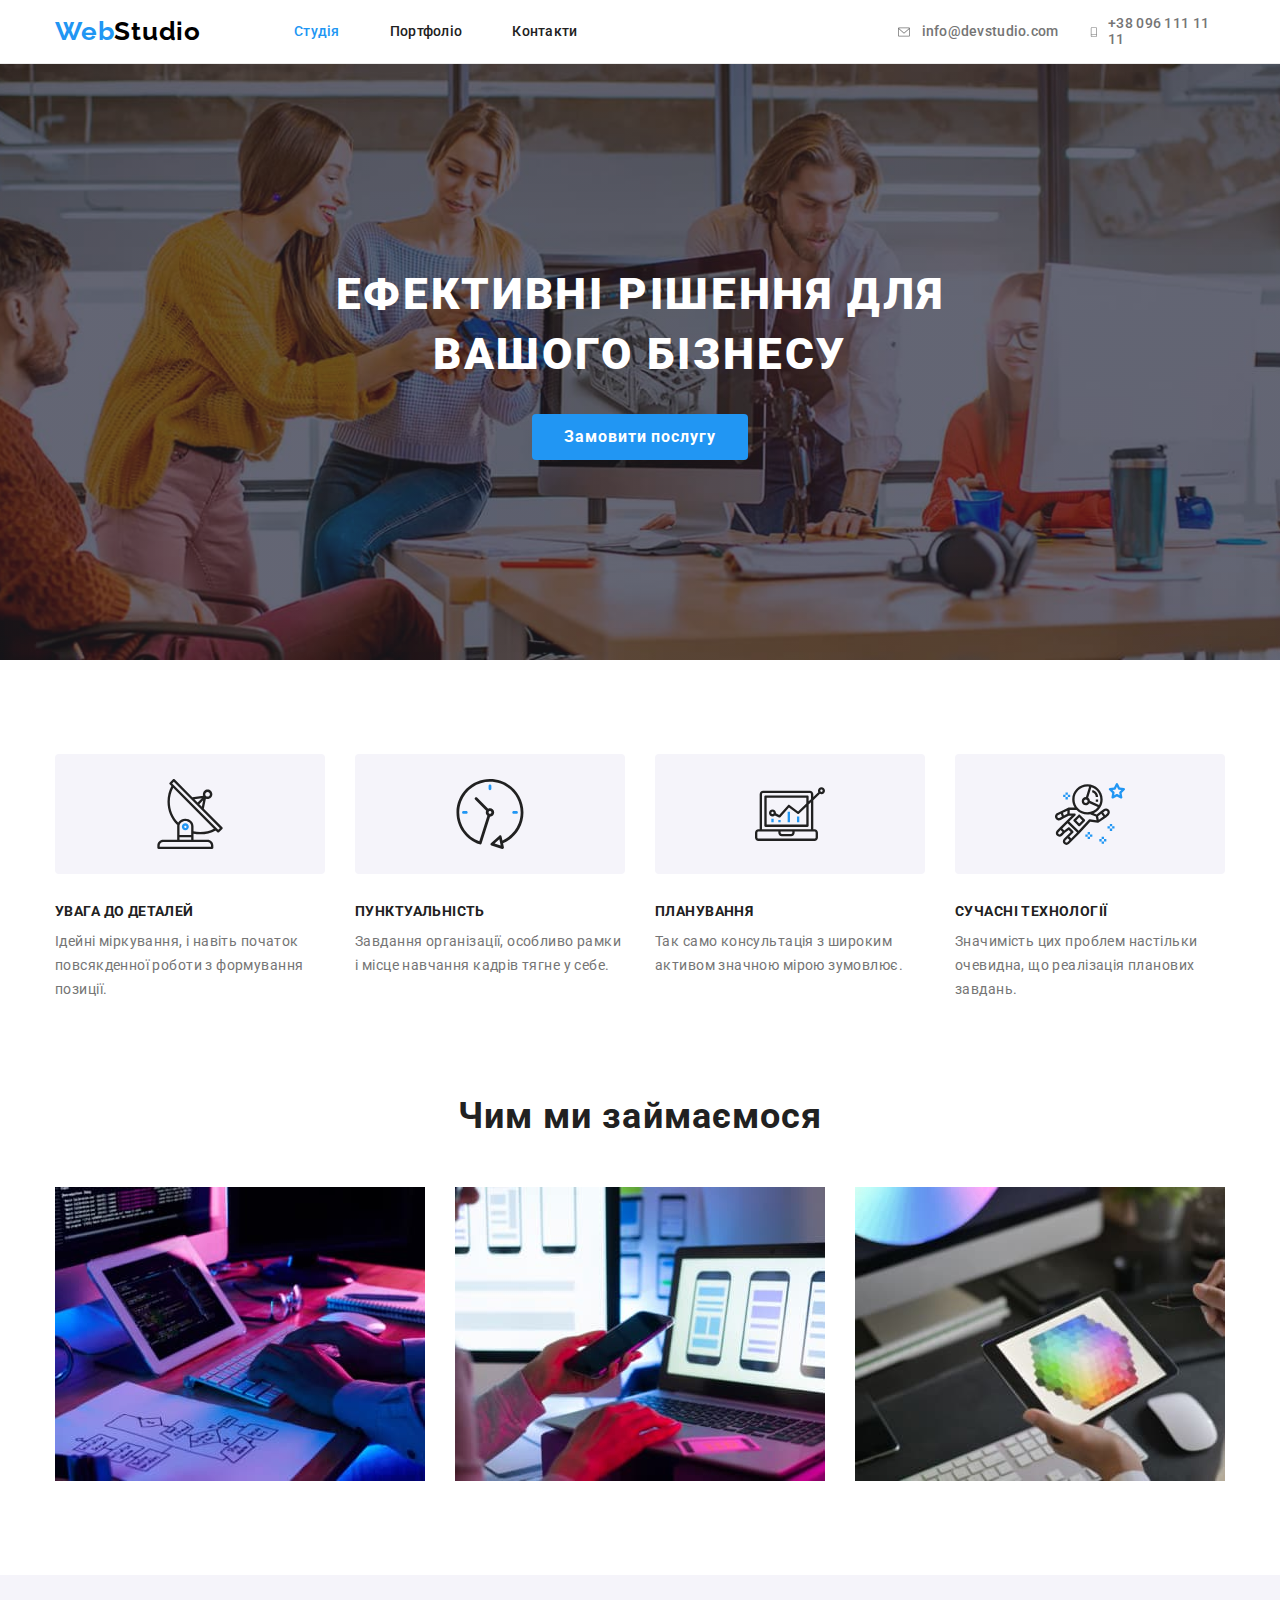
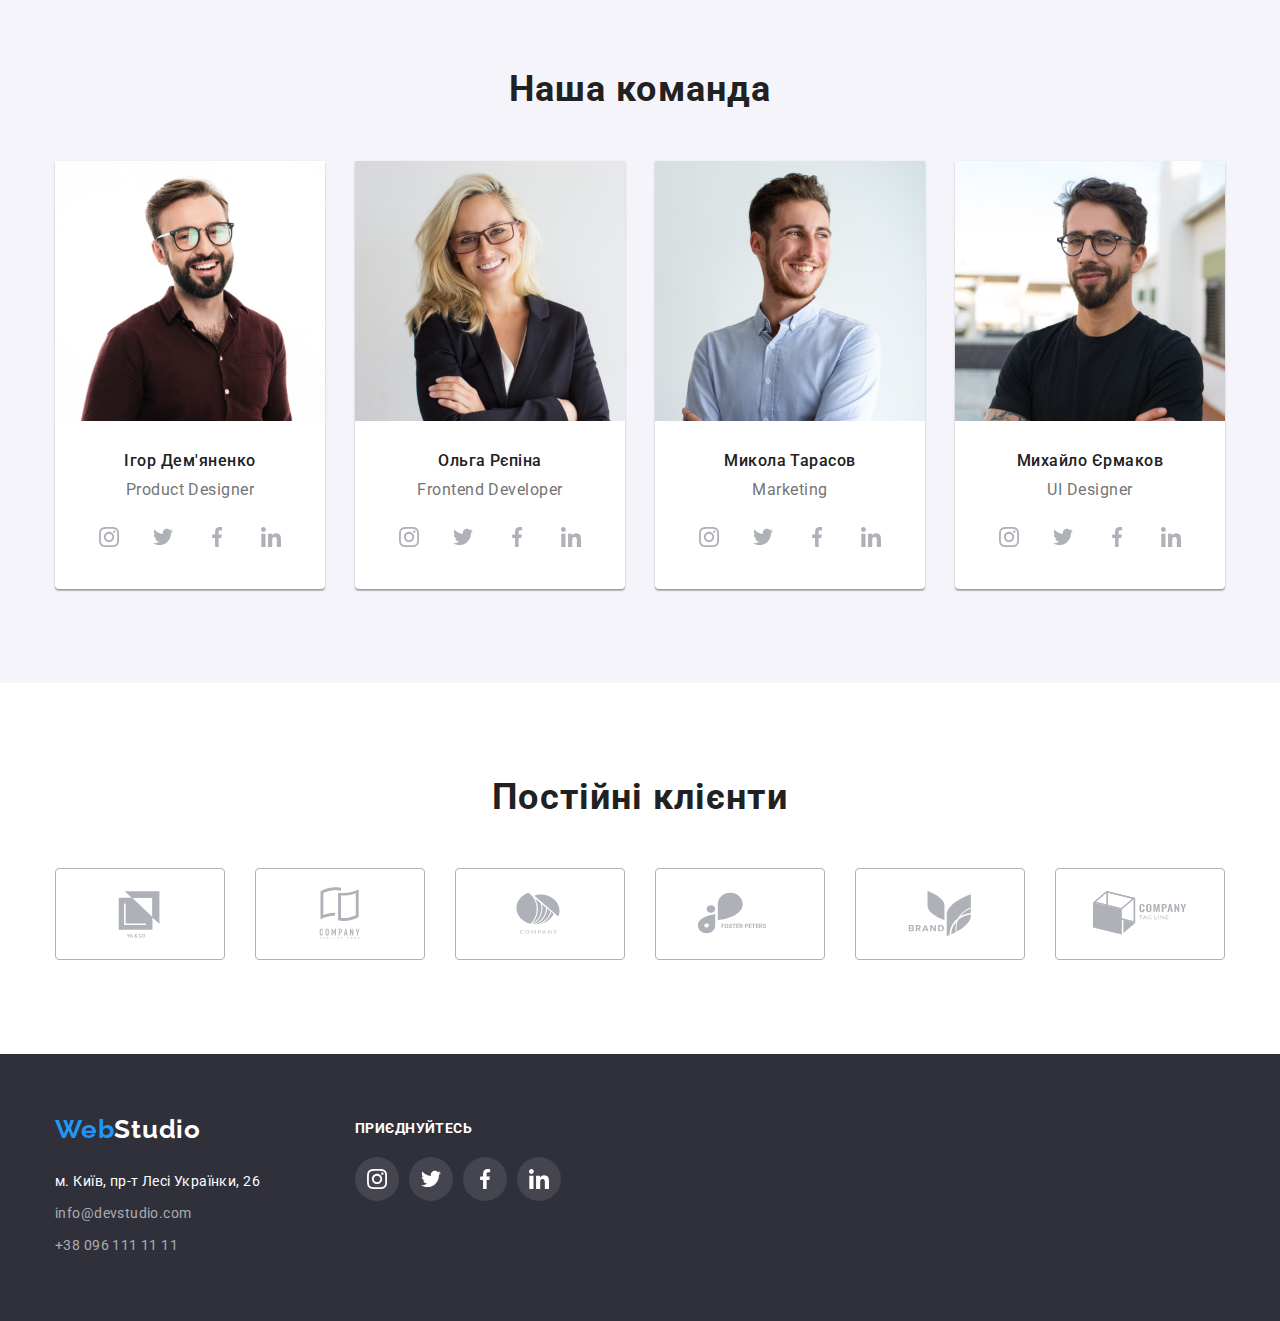
==== index.html @ a52192f7 "homework-4" ====
<!DOCTYPE html>
<html lang="uk">
<head>
    <meta charset="UTF-8">
    <meta http-equiv="X-UA-Compatible" content="IE=edge">
    <meta name="viewport" content="width=device-width, initial-scale=1.0">
    <title>Document</title>
    <link rel="stylesheet" href="./css/modern-normalize.css">
    <link rel="stylesheet" href="./css/style.css">
    <link href="https://fonts.googleapis.com/css2?family=Raleway:wght@700&family=Roboto:wght@400;500;700;900&display=swap" rel="stylesheet">
</head>
<body>

    <!--шапка сайту-->
    <header class="header">
        <div class="container main">
            <a class="logo link" href="/index.html">
                <span class="logo-left">Web</span><span class="studio">Studio</span> 
            </a>
            <nav class="nav">
                <ul class="nav-list list">
                    <li class="nav-item item"><a class="link first-link" href="index.html">Студія</a></li>
                    <li class="nav-item item"> <a class="link link-text" href="./portfolio.html" >Портфоліо</a></li>
                    <li class="nav-item item"> <a class="link link-text" href="index.html">Контакти</a></li>
                </ul>
            </nav>
            <div>
                <ul class="contact-list list">
                    <li class="contacts-item"><a class="link-icon" href="mailto:info@devstudio.com" target="_blank"
                        rel="noopener noreferrer" aria-label="link to email"> <svg width="16" height="12">
                        <use href="./images/symbol.svg#icon-envelope"></use></svg>info@devstudio.com</a>
                    </li>
                    <li class="contacts-item"> <a class="link-icon" href="tel:+38096111111" target="_blank" 
                        rel="noopener noreferrer" aria-label="link to phone"> <svg width="10" height="16">
                        <use href="./images/symbol.svg#icon-smartphone"></use></svg>+38 096 111 11 11</a>
                    </li>
                </ul>
            </div> 
        </div>
    </header>

    <!-- Hero -->

    <main>
        <section class="hero">
            <div class="container">
                <h1 class="hero-titel">Ефективні рішення для <br/> вашого бізнесу</h1>
                <button class="hero-button" type="button">Замовити послугу</button>
            </div>
        </section>
        
    <!-- About -->

        <section class="about section">
            <div class="container">
                <h2 class="visually-hidden">Про нас</h2>

                <ul class="section-list list">
                    <li class="item svg-item"> 
                        <div class="div-svg">
                            <svg class="advantages-icon" width="70" height="70">
                                <use href="./images/symbol.svg#icon-antena">
                            </svg>
                        </div>
                        <h3 class="about-item">Увага до деталей</h3> 
                        <p class="about-text">Ідейні міркування, і навіть початок повсякденної роботи з формування позиції.</p> 
                    </li>
                    <li class="item">
                        <div class="div-svg">
                            <svg class="advantages-icon" width="70" height="70">
                                <use href="./images/symbol.svg#icon-clock">
                            </svg>
                        </div> 
                        <h3 class="about-item">Пунктуальність</h3> 
                        <p class="about-text">Завдання організації, особливо рамки і місце навчання кадрів тягне у себе.</p> 
                    </li>
                    <li class="item">
                        <div class="div-svg">
                            <svg class="advantages-icon" width="70" height="70">
                                <use href="./images/symbol.svg#icon-diagram">
                            </svg>
                        </div> 
                        <h3 class="about-item">Планування</h3> 
                        <p class="about-text">Так само консультація з широким активом значною мірою зумовлює.</p> 
                    </li>
                    <li class="item">
                        <div class="div-svg">
                            <svg class="advantages-icon" width="70" height="70">
                                <use href="./images/symbol.svg#icon-astronaut">
                            </svg>
                        </div> 
                        <h3 class="about-item">Сучасні технологіЇ</h3> 
                        <p class="about-text">Значимість цих проблем настільки очевидна, що реалізація планових завдань.</p> 
                    </li>
                </ul>
            </div>
        </section>

        <section class="product section">
            <div class="container">
                <h2 class="product-titel">Чим ми займаємося</h2>
                <ul class="section-list list">
                    <li class="item">
                        <img src="./images/img.jpg" alt="Плануй" width="370" />
                    </li>
                    <li class="item">
                        <img src="./images/img1.jpg" alt="Розроби" width="370" />
                    </li>
                    <li class="item">
                        <img src="./images/img2.jpg" alt="Використовуй" width="370" />
                    </li>
                </ul>
            </div>
        </section>

        <section class="team team-section">
            <div class="container">
                <h2 class="product-titel">Наша команда</h2>
                <ul class="section-list list">
                    <li class="item">
                        <img src="./images/img3.jpg" alt="Розробник1" width="270" />
                        <div class="person">
                            <h3 class="team-item">Ігор Дем'яненко</h3>
                            <p class="team-text">Product Designer</p>
                            <ul class="team-icons">
                                <li>
                                    <a class="team-svg" href="https://www.instagram.com/lavashyk_official/" aria-label="Instagram">
                                        <svg class="team-icon" widht="20" height="20">
                                            <use href="./images/symbol.svg#icon-instagram"></use>
                                        </svg>
                                    </a>
                                </li>
                                <li>
                                    <a class="team-svg" href="https://twitter.com/" aria-label="Twitter">
                                        <svg class="team-icon" widht="20" height="20">
                                            <use href="./images/symbol.svg#icon-twitter"></use>
                                        </svg>
                                    </a>
                                </li>
                                <li>
                                    <a class="team-svg" href="https://www.facebook.com/" aria-label="Facebook">
                                        <svg class="team-icon" widht="20" height="20">
                                            <use href="./images/symbol.svg#icon-facebook"></use>
                                        </svg>
                                    </a>
                                </li>
                                <li>
                                    <a class="team-svg" href="https://ua.linkedin.com/" aria-label="LinkedIn">
                                        <svg class="team-icon" widht="20" height="20">
                                            <use href="./images/symbol.svg#icon-linkedin"></use>
                                        </svg>
                                    </a>
                                </li>
                            </ul>
                        </div>
                    </li>
                    <li class="item">
                        <img src="./images/img4.jpg" alt="Розробник2" width="270" />
                        <div class="person">
                            <h3 class="team-item">Ольга Рєпіна</h3>
                            <p class="team-text">Frontend Developer</p>
                            <ul class="team-icons">
                                <li>
                                    <a class="team-svg" href="https://www.instagram.com/lavashyk_official/" aria-label="Instagram">
                                        <svg class="team-icon" widht="20" height="20">
                                            <use href="./images/symbol.svg#icon-instagram"></use>
                                        </svg>
                                    </a>
                                </li>
                                <li>
                                    <a class="team-svg" href="https://twitter.com/" aria-label="Twitter">
                                        <svg class="team-icon" widht="20" height="20">
                                            <use href="./images/symbol.svg#icon-twitter"></use>
                                        </svg>
                                    </a>
                                </li>
                                <li>
                                    <a class="team-svg" href="https://www.facebook.com/" aria-label="Facebook">
                                        <svg class="team-icon" widht="20" height="20">
                                            <use href="./images/symbol.svg#icon-facebook"></use>
                                        </svg>
                                    </a>
                                </li>
                                <li>
                                    <a class="team-svg" href="https://ua.linkedin.com/" aria-label="LinkedIn">
                                        <svg class="team-icon" widht="20" height="20">
                                            <use href="./images/symbol.svg#icon-linkedin"></use>
                                        </svg>
                                    </a>
                                </li>
                            </ul>
                        </div>
                    </li>
                    <li class="item">
                        <img src="./images/img5.jpg" alt="Розробник3" width="270" />
                        <div class="person">
                            <h3 class="team-item">Микола Тарасов</h3>
                            <p class="team-text">Marketing</p>
                            <ul class="team-icons">
                                <li>
                                    <a class="team-svg" href="https://www.instagram.com/lavashyk_official/" aria-label="Instagram">
                                        <svg class="team-icon" widht="20" height="20">
                                            <use href="./images/symbol.svg#icon-instagram"></use>
                                        </svg>
                                    </a>
                                </li>
                                <li>
                                    <a class="team-svg" href="https://twitter.com/" aria-label="Twitter">
                                        <svg class="team-icon" widht="20" height="20">
                                            <use href="./images/symbol.svg#icon-twitter"></use>
                                        </svg>
                                    </a>
                                </li>
                                <li>
                                    <a class="team-svg" href="https://www.facebook.com/" aria-label="Facebook">
                                        <svg class="team-icon" widht="20" height="20">
                                            <use href="./images/symbol.svg#icon-facebook"></use>
                                        </svg>
                                    </a>
                                </li>
                                <li>
                                    <a class="team-svg" href="https://ua.linkedin.com/" aria-label="LinkedIn">
                                        <svg class="team-icon" widht="20" height="20">
                                            <use href="./images/symbol.svg#icon-linkedin"></use>
                                        </svg>
                                    </a>
                                </li>
                            </ul>
                        </div>
                    </li>
                    <li class="item">
                        <img src="./images/img6.jpg" alt="Розробник4" width="270" />
                        <div class="person">
                            <h3 class="team-item">Михайло Єрмаков</h3>
                            <p class="team-text">UI Designer</p>
                            <ul class="team-icons">
                                <li>
                                    <a class="team-svg" href="https://www.instagram.com/lavashyk_official/" aria-label="Instagram">
                                        <svg class="team-icon" widht="20" height="20">
                                            <use href="./images/symbol.svg#icon-instagram"></use>
                                        </svg>
                                    </a>
                                </li>
                                <li>
                                    <a class="team-svg" href="https://twitter.com/" aria-label="Twitter">
                                        <svg class="team-icon" widht="20" height="20">
                                            <use href="./images/symbol.svg#icon-twitter"></use>
                                        </svg>
                                    </a>
                                </li>
                                <li>
                                    <a class="team-svg" href="https://www.facebook.com/" aria-label="Facebook">
                                        <svg class="team-icon" widht="20" height="20">
                                            <use href="./images/symbol.svg#icon-facebook"></use>
                                        </svg>
                                    </a>
                                </li>
                                <li>
                                    <a class="team-svg" href="https://ua.linkedin.com/" aria-label="LinkedIn">
                                        <svg class="team-icon" widht="20" height="20">
                                            <use href="./images/symbol.svg#icon-linkedin"></use>
                                        </svg>
                                    </a>
                                </li>
                            </ul>
                        </div>
                    </li>
                </ul>
            </div>
        </section>


        <section class="clients section">
            <div class="container">
            <h2 class="product-titel">Постійні клієнти</h2>
                <ul class="section-list list">
                    <li class="item">
                        <a class="clients-svg" href="#" aria-label="Company1">
                        <svg class="clients-icon" widht="106" height="60">
                            <use href="./images/symbol.svg#icon-Logo1"></use>
                        </svg>
                        </a>
                    </li>
                    <li class="item">
                        <a class="clients-svg" href="#" aria-label="Company2">
                            <svg class="clients-icon" widht="106" height="60">
                                <use href="./images/symbol.svg#icon-Logo2"></use>
                            </svg>
                        </a>
                    </li>
                    <li class="item">
                        <a class="clients-svg" href="#" aria-label="Company3">
                            <svg class="clients-icon" widht="106" height="60">
                                <use href="./images/symbol.svg#icon-Logo3"></use>
                            </svg>
                        </a>
                    </li>
                    <li class="item">
                        <a class="clients-svg" href="#" aria-label="Company4">
                            <svg class="clients-icon" widht="106" height="60">
                                <use href="./images/symbol.svg#icon-Logo4"></use>
                            </svg>
                        </a>
                    </li>
                    <li class="item">
                        <a class="clients-svg" href="#" aria-label="Company5">
                            <svg class="clients-icon" widht="106" height="60">
                                <use href="./images/symbol.svg#icon-Logo5"></use>
                            </svg>
                        </a>
                    </li>
                    <li class="clients-item list-item">
                        <a class="clients-svg" href="#" aria-label="Company6">
                            <svg class="clients-icon" widht="106" height="60">
                                <use href="./images/symbol.svg#icon-Logo6"></use>
                            </svg>
                        </a>
                    </li>
                </ul>
            </div>
        </section>
    </main>
    <!-- Футер -->
    <footer class="footer">
        <div class="container footer-container">
            <div>
                <div class="div-logo">
                <a class="logo" href="/index.html">
                    <span class="logo-left-footer">Web</span><span class="studio-footer">Studio</span>
                </a>
                </div>
                <address class="address-list"> 
                    <a class="footer-link address" href="https://goo.gl/maps/TMibXyuG7LxRnU1eA" target="_blank" rel="noopener noreferrer">м. Київ, пр-т Лесі Українки, 26</a><br>
                    <a class="footer-link email" href="mailto:info@devstudio.com">info@devstudio.com</a><br>
                    <a class="footer-link phone" href="tel:+380961111111">+38 096 111 11 11</a>
                </address>
            </div>
        

            <div class="social-media">
                <h4 class="social-title">приєднуйтесь</h4>
                <ul class="social-icons">
                    <li>
                        <a class="link-svg" href="https://www.instagram.com/lavashyk_official/" aria-label="Instagram">
                        <svg class="social-icon" widht="20" height="20">
                            <use href="./images/symbol.svg#icon-instagram"></use>
                        </svg>
                        </a>
                    </li>
                    <li>
                        <a class="link-svg" href="https://twitter.com/" aria-label="Twitter">
                        <svg class="social-icon" widht="20" height="20">
                            <use href="./images/symbol.svg#icon-twitter"></use>
                        </svg>
                        </a>
                    </li>
                    <li>
                        <a class="link-svg" href="https://www.facebook.com/" aria-label="Facebook">
                        <svg class="social-icon" widht="20" height="20">
                            <use href="./images/symbol.svg#icon-facebook"></use>
                        </svg>
                        </a>
                    </li>
                    <li>
                        <a class="link-svg" href="https://ua.linkedin.com/" aria-label="LinkedIn">
                        <svg class="social-icon" widht="20" height="20">
                            <use href="./images/symbol.svg#icon-linkedin"></use>
                        </svg>
                        </a>
                    </li>
                </ul>
            </div>
        </div>
    </footer>
</body>
</html>
---- css/style.css ----
:root {
  --main-color-title: #212121;
  --main-color-text: #757575;
  --accent-color: #2196F3;
  --additional-color: rgba(255, 255, 255, 0.6);
  --black-color: #000000;
  --main-background-color: #fff;
  --header-bg: #ECECEC;
  --additional-bg: #2F303A;
  --light-background-color: #F5F4FA;
  --link-color: #afb1b8
}


body {
  background-color: var(--main-background-color);
    color: var(--main-color-text);
    font-family: 'Roboto', sans-serif;
    letter-spacing: 0.03em;
    font-size: 14px;
}

h1,
h2,
h3,
h4,
h5,
h6,
p,
ul {
    margin-top: 0;
    margin-bottom: 0;
    padding-right: 0;
    padding-left: 0;
}

a {
  text-decoration: none;
}

ul,
li {
    list-style: none;
    padding: 0;
    margin: 0;
}

address {
  font-style: normal;
}

button {
  font-family: inherit;
  margin: 0;
  padding: 0;
  cursor: pointer;
}

p {
  margin: 0;
}

img {
  display: block;
}

.visually-hidden {
  position: absolute;
  width: 1px;
  height: 1px;
  margin: -1px;
  border: 0;
  padding: 0;
  white-space: nowrap;
  clip-path: inset (100%);
  clip: rect(0 0 0 0);
  overflow: hidden;
}

.container {
  margin-right: auto;
  margin-left: auto;
  width: 1200px;
  padding-right: 15px;
  padding-left: 15px;
}

.section {
  padding-top: 94px;
  padding-bottom: 94px;
}

.container.main {
  display: flex;
  align-items: center;
}

.container .list {
  display: flex;
}

.nav-list {
  display: flex;
}





/* header */


.header {
  border-bottom-width: 1px;
  border-bottom-style: solid;
  border-bottom-color: var(--header-bg);
}

.main {
  display: flex;
  align-items: center;
}

.logo {
  display: block;
  margin-right: 93px;
  font-family: "Raleway", sans-serif;
  font-weight: 700;
  font-size: 26px;
  line-height: 1.2;
  letter-spacing: 0.03em;
  color: var(--main-color-title);
}
.logo-left {
  color: var(--accent-color);
}

.studio {
    color: var(--black-color);
}

.logo-header {
    margin-right: 93px;
}

.nav-list {
    display: flex;
    align-items: center;
    gap: 50px;
}
.link-text {
  color: var(--main-color-title);
}

.nav-item {
  position: relative;
  padding: 24px 0;
  font-weight: 500;
  line-height: 1.1;
  letter-spacing: 0.02em;
}

.contact-list {
    display: flex;
    align-items: center;
    gap: 30px;
    margin-left: 318px;
}

.contacts-item {
    display: flex;
    align-content: space-between;
    align-items: center;
    font-weight: 500;
    line-height: 1.1;
    letter-spacing: 0.02em;
    color: var(--main-color-title);
}

.link-icon {
    display: flex;
    align-items: center;
    gap: 10px;
    color: var(--main-color-text);
    fill: var(--main-color-text);
}

.contacts-icon:hover,
.contacts-icon:focus {
    fill: var(--accent-color);
    color: var(--accent-color);
}

.contact-list a:hover,
.contact-list a:focus {
  color: var(--accent-color);
}

.nav-list .link:hover,
.nav-list .link:focus {
  color: var(--accent-color);
}

.first-link {
  color: #2196f3;
}

/* hero */

.hero {
  max-height: 600px;
  max-width: 1600px;
  text-align: center;
  margin: 0 auto;
  padding: 200px 0;
  background-image: linear-gradient(rgba(47, 48, 58, 0.4), 
  rgba(47, 48, 58, 0.4)), url('../images/img-bg.jpg');
  background-position: center;
  background-size: cover;
  background-color: var(--additional-bg);
}

.hero-titel {
  width: 696px;
  margin: 0 auto;
  margin-bottom: 30px;
  font-weight: 900;
  font-size: 44px;
  line-height: 60px;
  letter-spacing: 0.06em;
  text-transform: uppercase;
  color: var(--main-background-color);
}

.hero-button {
  display: inline-block;
  padding-top: 10px;
  padding-right: 32px;
  padding-bottom: 10px;
  padding-left: 32px;
  cursor: pointer;
  outline: none;
  border: none;
  border-radius: 4px;
  font-weight: 700;
  font-size: 16px;
  line-height: 1.625;
  align-items: center;
  text-align: center;
  letter-spacing: 0.06em;
  color: var(--main-background-color);
  background-color: var(--accent-color);;
  font-family: inherit;
}

.hero-button:hover,
.hero-button:active,
.hero-button:focus {
    color: var(--main-background-color);
    background-color: var(--accent-color);
}

/* about */

section.about {
  padding-bottom: 0px;
}

.svg-item {
  width: calc((100% - 3 * 30px)/4);
}

.div-svg {
  display: flex;
    align-items: center;
    justify-content: center;
    margin-bottom: 30px;
    height: 120px;
    background-color: var(--light-background-color);
    border-radius: 4px;
}

.section-list {
  display: flex;
  flex-wrap: wrap;
  justify-content: center;
  column-gap: 30px;
}

.about-item {
  margin-bottom: 10px;
  color: var(--main-color-title);
  font-weight: 700;
  font-size: 14px;
  line-height: 1.14;
  letter-spacing: 0.03em;
  text-transform: uppercase;
}

.product-titel {
  margin-bottom: 50px;
  color: var(--main-color-title);
  font-weight: 700;
  font-size: 36px;
  line-height: 1,16;
  text-align: center;
  letter-spacing: 0.03em;
}

.about-text {
  width: 270px;
    line-height: 1.7;
    color: var(--main-color-text);
}

.team-section {
  background-color: #F5F4FA;
  padding: 94px 0;
}

.team .item {
  background-color: var(--main-background-color);
  box-shadow: 0px 1px 3px rgba(0, 0, 0, 0.12), 0px 1px 1px rgba(0, 0, 0, 0.14), 0px 2px 1px rgba(0, 0, 0, 0.2);
  border-radius: 0px 0px 4px 4px;
}

.person {
  padding: 30px 0;
}

.team-item{
  margin-bottom: 10px;
  color: var(--main-color-title);
  font-weight: 500;
  font-size: 16px;
  line-height: 19px;
  text-align: center;
  letter-spacing: 0.03em;
}

.team-text {

  font-size: 16px;
  line-height: 19px;
  text-align: center;
  letter-spacing: 0.03em;
  color: var(--main-color-text);
}

.team-icons {
  display: flex;
  justify-content: center;
  flex-wrap: nowrap;
  max-width: 300px;
  padding-top: 16px;
  gap: 10px;
}

.team-svg {
  display: flex;
  justify-content: center;
  align-items: center;
  background-color: transparent;
  width: 44px;
  height: 44px;
  border-radius: 50%;
}

.team-icon {
  fill: var(--link-color);
}


.team-svg:hover .team-icon,
.team-svg:focus .team-icon {
  fill: var(--main-background-color);
}
.team-svg:hover,
.team-svg:focus {
  background-color: var(--accent-color);
}

/* section client */

.clients-svg {
  display: flex;
  justify-content: center;
  align-items: center;
  width: 170px;
  height: 92px;
  border: 1px solid var(--link-color);
  border-radius: 4px;
}

.clients-icon {
  width: 106px;
  height: 60px;
  fill: var(--link-color);
}

.clients-svg:hover{
  border: 1px solid var(--accent-color);
}

.clients-svg:hover .clients-icon,
.clients-svg:focus .clients-icon {
  fill: var(--accent-color);
}


/* footer */

.footer {
  background-color: var(--additional-bg);
  padding-bottom: 60px;
  padding-top: 60px;
}

.footer-container {
  display: flex;
  gap: 70px;
}

.div-logo {
  max-width: 230px;
  margin-bottom: 20px;
}

.address-list {
  max-width: 230px;
  flex-direction: column;
  text-align: left;
  gap: 9px;
}

.logo-left-footer {
  color: var(--accent-color);
}

.studio-footer {
  color: var(--main-background-color);
}

.address-list {
  font-size: 14px;
  line-height: 32px;
  letter-spacing: 0.03em;
  text-decoration: none;
  color: var(--main-background-color);
}
.address-list .address {
  color: var(--main-background-color);
}

.footer-link:hover,
.footer-link:focus {
  color: var(--accent-color);
}

.email,
.phone {
    color: rgba(255, 255, 255, 0.6);
}

.social-title {
  font-weight: 700;
  font-size: 14px;
  line-height: 1.14;
  text-transform: uppercase;
  color: var(--main-background-color);
  margin-bottom: 20px;
  padding-top: 7px;
}
.social-media {
  max-width: 300px;
}

.social-icons {
  display: flex;
  flex-wrap:nowrap;
  max-width: 300px;
  gap: 10px;
}

.link-svg {
  display: flex;
  justify-content: center;
  align-items: center;
  background-color: rgba(255, 255, 255, 0.1);
  width: 44px;
  height: 44px;
  border-radius: 50%;
}

.social-icon {
  width: 20px;
  height: 20px;
  fill: var(--main-background-color);
}

.link-svg:hover,
.link-svg:focus {
  background-color: var(--accent-color);
}


/* portfolio */
.portfolio {
  text-decoration: none;
  font-size: 16px;
  line-height: 1.9;
  letter-spacing: 0.03em;
  padding-top: 94px;
  padding-bottom: 94px;
}

.portfolio-item {
  display: flex;
  justify-content: center;
  margin: 0 auto 50px auto;
}

.tab-item {
  margin-right: 8px;
}

.tab-item:last-child {
  margin-right: 0;
}

.button-portfolio {
  padding: 6px 22px;
  font-weight: 500;
  font-size: 16px;
  line-height: 1.6;
  text-align: center;
  color: var(--main-color-title);
  border-radius: 4px;
}

.button-portfolio:hover,
.button-portfolio:focus {
    color: var(--main-background-color);
    background-color: var(--accent-color);
    box-shadow: 0px 3px 1px rgba(0, 0, 0, 0.1), 0px 1px 2px rgba(0, 0, 0, 0.08), 0px 2px 2px rgba(0, 0, 0, 0.12);
    border-radius: 4px;
}

.portfolio-projects {
  display: flex;
  flex-wrap: wrap;
  gap: 30px;
}

.block {
  box-sizing: border-box;
  border-right: 1px solid #EEEEEE;
  border-bottom: 1px solid #EEEEEE;
  border-left: 1px solid #EEEEEE;
  max-width: 370px;
  min-height: 404px;
  background-color: var(--main-background-color);
  box-shadow: 0px 1px 1px rgba(0, 0, 0, 0.12), 0px 4px 4px rgba(0, 0, 0, 0.06), 1px 4px 6px rgba(0, 0, 0, 0.16);
}


.button-portfolio {
  border: 0;
  font-weight: 500;
  font-size: 16px;
  line-height: 1.62;
  color: var(--main-color-title);
  
  text-align: center;
  letter-spacing: 0.03em;
}

.button-portfolio:hover,
.button-portfolio:focus {
  color: var(--main-background-color);
  background-color: var(--accent-color);
}

.portfolio-title {
  margin-bottom: 4px;
  font-weight: 700;
  font-size: 18px;
  line-height: 2;
  letter-spacing: 0.06em;
  color: var(--main-color-title);
}

.project-wrap {
  padding: 20px 24px;
}

.portfolio-desc {
  font-size: 16px;
  line-height: 1.9;
  color: var(--main-color-text);
}

.portfolio-button:hover,
.portfolio-button:focus {
  color: var(--main-background-color);
  background-color: var(--accent-color);
}
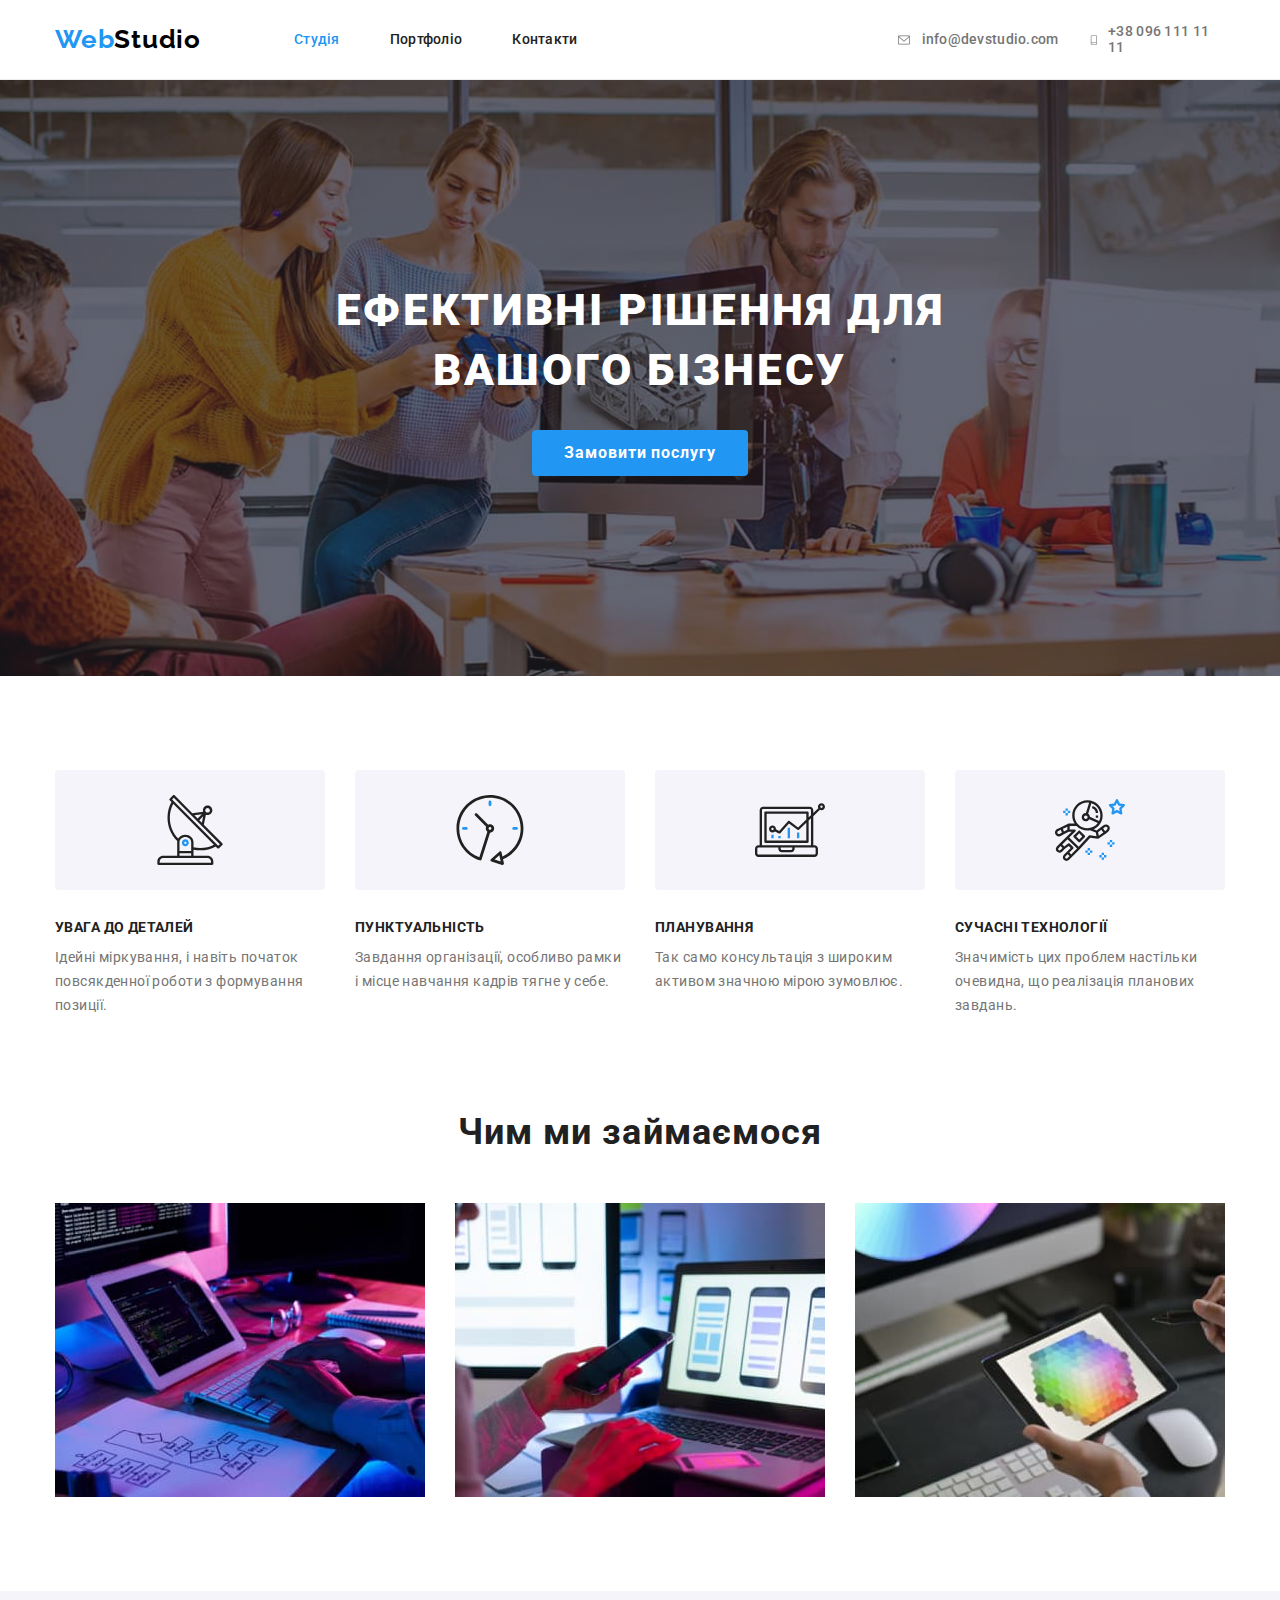
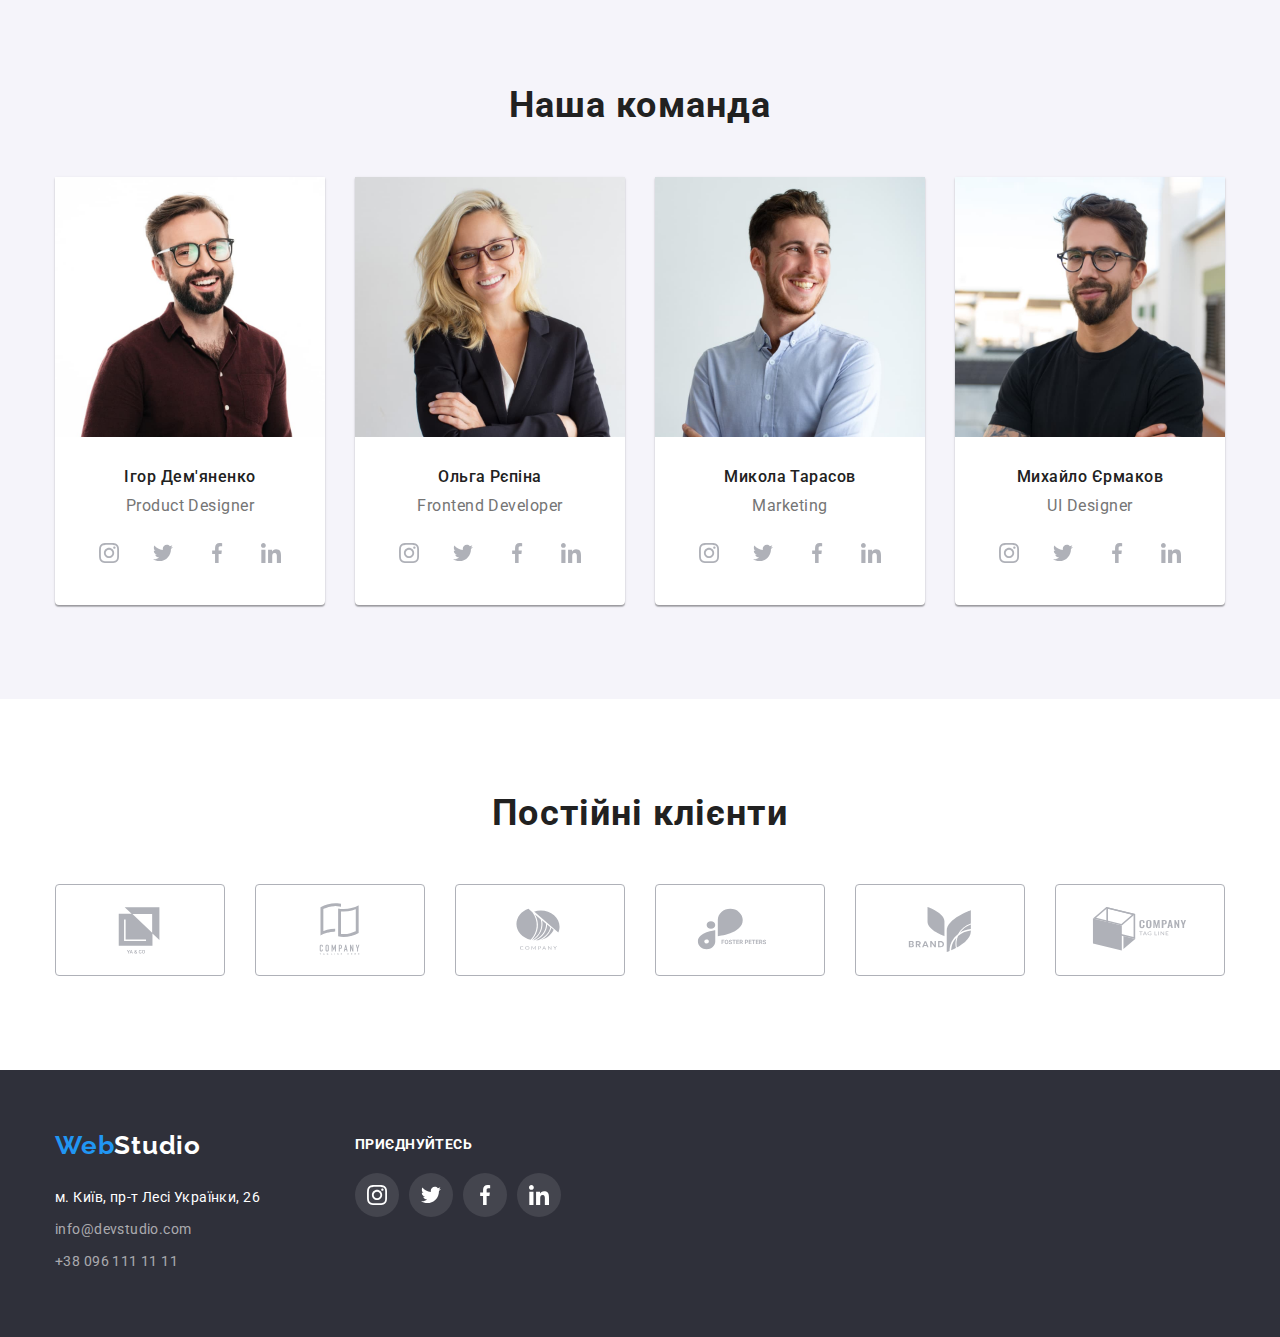
==== commit 13ae1510: "fix hover and width" ====
--- a/index.html
+++ b/index.html
@@ -125,28 +125,28 @@
                             <ul class="team-icons">
                                 <li>
                                     <a class="team-svg" href="https://www.instagram.com/lavashyk_official/" aria-label="Instagram">
-                                        <svg class="team-icon" widht="20" height="20">
+                                        <svg class="team-icon" width="20" height="20">
                                             <use href="./images/symbol.svg#icon-instagram"></use>
                                         </svg>
                                     </a>
                                 </li>
                                 <li>
                                     <a class="team-svg" href="https://twitter.com/" aria-label="Twitter">
-                                        <svg class="team-icon" widht="20" height="20">
+                                        <svg class="team-icon" width="20" height="20">
                                             <use href="./images/symbol.svg#icon-twitter"></use>
                                         </svg>
                                     </a>
                                 </li>
                                 <li>
                                     <a class="team-svg" href="https://www.facebook.com/" aria-label="Facebook">
-                                        <svg class="team-icon" widht="20" height="20">
+                                        <svg class="team-icon" width="20" height="20">
                                             <use href="./images/symbol.svg#icon-facebook"></use>
                                         </svg>
                                     </a>
                                 </li>
                                 <li>
                                     <a class="team-svg" href="https://ua.linkedin.com/" aria-label="LinkedIn">
-                                        <svg class="team-icon" widht="20" height="20">
+                                        <svg class="team-icon" width="20" height="20">
                                             <use href="./images/symbol.svg#icon-linkedin"></use>
                                         </svg>
                                     </a>
@@ -162,28 +162,28 @@
                             <ul class="team-icons">
                                 <li>
                                     <a class="team-svg" href="https://www.instagram.com/lavashyk_official/" aria-label="Instagram">
-                                        <svg class="team-icon" widht="20" height="20">
+                                        <svg class="team-icon" width="20" height="20">
                                             <use href="./images/symbol.svg#icon-instagram"></use>
                                         </svg>
                                     </a>
                                 </li>
                                 <li>
                                     <a class="team-svg" href="https://twitter.com/" aria-label="Twitter">
-                                        <svg class="team-icon" widht="20" height="20">
+                                        <svg class="team-icon" width="20" height="20">
                                             <use href="./images/symbol.svg#icon-twitter"></use>
                                         </svg>
                                     </a>
                                 </li>
                                 <li>
                                     <a class="team-svg" href="https://www.facebook.com/" aria-label="Facebook">
-                                        <svg class="team-icon" widht="20" height="20">
+                                        <svg class="team-icon" width="20" height="20">
                                             <use href="./images/symbol.svg#icon-facebook"></use>
                                         </svg>
                                     </a>
                                 </li>
                                 <li>
                                     <a class="team-svg" href="https://ua.linkedin.com/" aria-label="LinkedIn">
-                                        <svg class="team-icon" widht="20" height="20">
+                                        <svg class="team-icon" width="20" height="20">
                                             <use href="./images/symbol.svg#icon-linkedin"></use>
                                         </svg>
                                     </a>
@@ -199,28 +199,28 @@
                             <ul class="team-icons">
                                 <li>
                                     <a class="team-svg" href="https://www.instagram.com/lavashyk_official/" aria-label="Instagram">
-                                        <svg class="team-icon" widht="20" height="20">
+                                        <svg class="team-icon" width="20" height="20">
                                             <use href="./images/symbol.svg#icon-instagram"></use>
                                         </svg>
                                     </a>
                                 </li>
                                 <li>
                                     <a class="team-svg" href="https://twitter.com/" aria-label="Twitter">
-                                        <svg class="team-icon" widht="20" height="20">
+                                        <svg class="team-icon" width="20" height="20">
                                             <use href="./images/symbol.svg#icon-twitter"></use>
                                         </svg>
                                     </a>
                                 </li>
                                 <li>
                                     <a class="team-svg" href="https://www.facebook.com/" aria-label="Facebook">
-                                        <svg class="team-icon" widht="20" height="20">
+                                        <svg class="team-icon" width="20" height="20">
                                             <use href="./images/symbol.svg#icon-facebook"></use>
                                         </svg>
                                     </a>
                                 </li>
                                 <li>
                                     <a class="team-svg" href="https://ua.linkedin.com/" aria-label="LinkedIn">
-                                        <svg class="team-icon" widht="20" height="20">
+                                        <svg class="team-icon" width="20" height="20">
                                             <use href="./images/symbol.svg#icon-linkedin"></use>
                                         </svg>
                                     </a>
@@ -236,28 +236,28 @@
                             <ul class="team-icons">
                                 <li>
                                     <a class="team-svg" href="https://www.instagram.com/lavashyk_official/" aria-label="Instagram">
-                                        <svg class="team-icon" widht="20" height="20">
+                                        <svg class="team-icon" width="20" height="20">
                                             <use href="./images/symbol.svg#icon-instagram"></use>
                                         </svg>
                                     </a>
                                 </li>
                                 <li>
                                     <a class="team-svg" href="https://twitter.com/" aria-label="Twitter">
-                                        <svg class="team-icon" widht="20" height="20">
+                                        <svg class="team-icon" width="20" height="20">
                                             <use href="./images/symbol.svg#icon-twitter"></use>
                                         </svg>
                                     </a>
                                 </li>
                                 <li>
                                     <a class="team-svg" href="https://www.facebook.com/" aria-label="Facebook">
-                                        <svg class="team-icon" widht="20" height="20">
+                                        <svg class="team-icon" width="20" height="20">
                                             <use href="./images/symbol.svg#icon-facebook"></use>
                                         </svg>
                                     </a>
                                 </li>
                                 <li>
                                     <a class="team-svg" href="https://ua.linkedin.com/" aria-label="LinkedIn">
-                                        <svg class="team-icon" widht="20" height="20">
+                                        <svg class="team-icon" width="20" height="20">
                                             <use href="./images/symbol.svg#icon-linkedin"></use>
                                         </svg>
                                     </a>
@@ -276,42 +276,42 @@
                 <ul class="section-list list">
                     <li class="item">
                         <a class="clients-svg" href="#" aria-label="Company1">
-                        <svg class="clients-icon" widht="106" height="60">
+                        <svg class="clients-icon" width="106" height="60">
                             <use href="./images/symbol.svg#icon-Logo1"></use>
                         </svg>
                         </a>
                     </li>
                     <li class="item">
                         <a class="clients-svg" href="#" aria-label="Company2">
-                            <svg class="clients-icon" widht="106" height="60">
+                            <svg class="clients-icon" width="106" height="60">
                                 <use href="./images/symbol.svg#icon-Logo2"></use>
                             </svg>
                         </a>
                     </li>
                     <li class="item">
                         <a class="clients-svg" href="#" aria-label="Company3">
-                            <svg class="clients-icon" widht="106" height="60">
+                            <svg class="clients-icon" width="106" height="60">
                                 <use href="./images/symbol.svg#icon-Logo3"></use>
                             </svg>
                         </a>
                     </li>
                     <li class="item">
                         <a class="clients-svg" href="#" aria-label="Company4">
-                            <svg class="clients-icon" widht="106" height="60">
+                            <svg class="clients-icon" width="106" height="60">
                                 <use href="./images/symbol.svg#icon-Logo4"></use>
                             </svg>
                         </a>
                     </li>
                     <li class="item">
                         <a class="clients-svg" href="#" aria-label="Company5">
-                            <svg class="clients-icon" widht="106" height="60">
+                            <svg class="clients-icon" width="106" height="60">
                                 <use href="./images/symbol.svg#icon-Logo5"></use>
                             </svg>
                         </a>
                     </li>
                     <li class="clients-item list-item">
                         <a class="clients-svg" href="#" aria-label="Company6">
-                            <svg class="clients-icon" widht="106" height="60">
+                            <svg class="clients-icon" width="106" height="60">
                                 <use href="./images/symbol.svg#icon-Logo6"></use>
                             </svg>
                         </a>
@@ -342,28 +342,28 @@
                 <ul class="social-icons">
                     <li>
                         <a class="link-svg" href="https://www.instagram.com/lavashyk_official/" aria-label="Instagram">
-                        <svg class="social-icon" widht="20" height="20">
+                        <svg class="social-icon" width="20" height="20">
                             <use href="./images/symbol.svg#icon-instagram"></use>
                         </svg>
                         </a>
                     </li>
                     <li>
                         <a class="link-svg" href="https://twitter.com/" aria-label="Twitter">
-                        <svg class="social-icon" widht="20" height="20">
+                        <svg class="social-icon" width="20" height="20">
                             <use href="./images/symbol.svg#icon-twitter"></use>
                         </svg>
                         </a>
                     </li>
                     <li>
                         <a class="link-svg" href="https://www.facebook.com/" aria-label="Facebook">
-                        <svg class="social-icon" widht="20" height="20">
+                        <svg class="social-icon" width="20" height="20">
                             <use href="./images/symbol.svg#icon-facebook"></use>
                         </svg>
                         </a>
                     </li>
                     <li>
                         <a class="link-svg" href="https://ua.linkedin.com/" aria-label="LinkedIn">
-                        <svg class="social-icon" widht="20" height="20">
+                        <svg class="social-icon" width="20" height="20">
                             <use href="./images/symbol.svg#icon-linkedin"></use>
                         </svg>
                         </a>
--- a/css/style.css
+++ b/css/style.css
@@ -104,9 +104,6 @@
 }
 
 
-
-
-
 /* header */
 
 
@@ -154,7 +151,7 @@
 
 .nav-item {
   position: relative;
-  padding: 24px 0;
+  padding: 32px 0;
   font-weight: 500;
   line-height: 1.1;
   letter-spacing: 0.02em;
@@ -185,20 +182,15 @@
     fill: var(--main-color-text);
 }
 
-.contacts-icon:hover,
-.contacts-icon:focus {
-    fill: var(--accent-color);
-    color: var(--accent-color);
-}
-
-.contact-list a:hover,
-.contact-list a:focus {
-  color: var(--accent-color);
-}
-
 .nav-list .link:hover,
 .nav-list .link:focus {
   color: var(--accent-color);
+}
+
+.contacts-item :hover,
+.contacts-item :focus {
+  color: var(--accent-color);
+  fill: var(--accent-color);
 }
 
 .first-link {
@@ -560,9 +552,12 @@
   max-width: 370px;
   min-height: 404px;
   background-color: var(--main-background-color);
+}
+
+.block:hover, 
+.block:focus {
   box-shadow: 0px 1px 1px rgba(0, 0, 0, 0.12), 0px 4px 4px rgba(0, 0, 0, 0.06), 1px 4px 6px rgba(0, 0, 0, 0.16);
 }
-
 
 .button-portfolio {
   border: 0;
